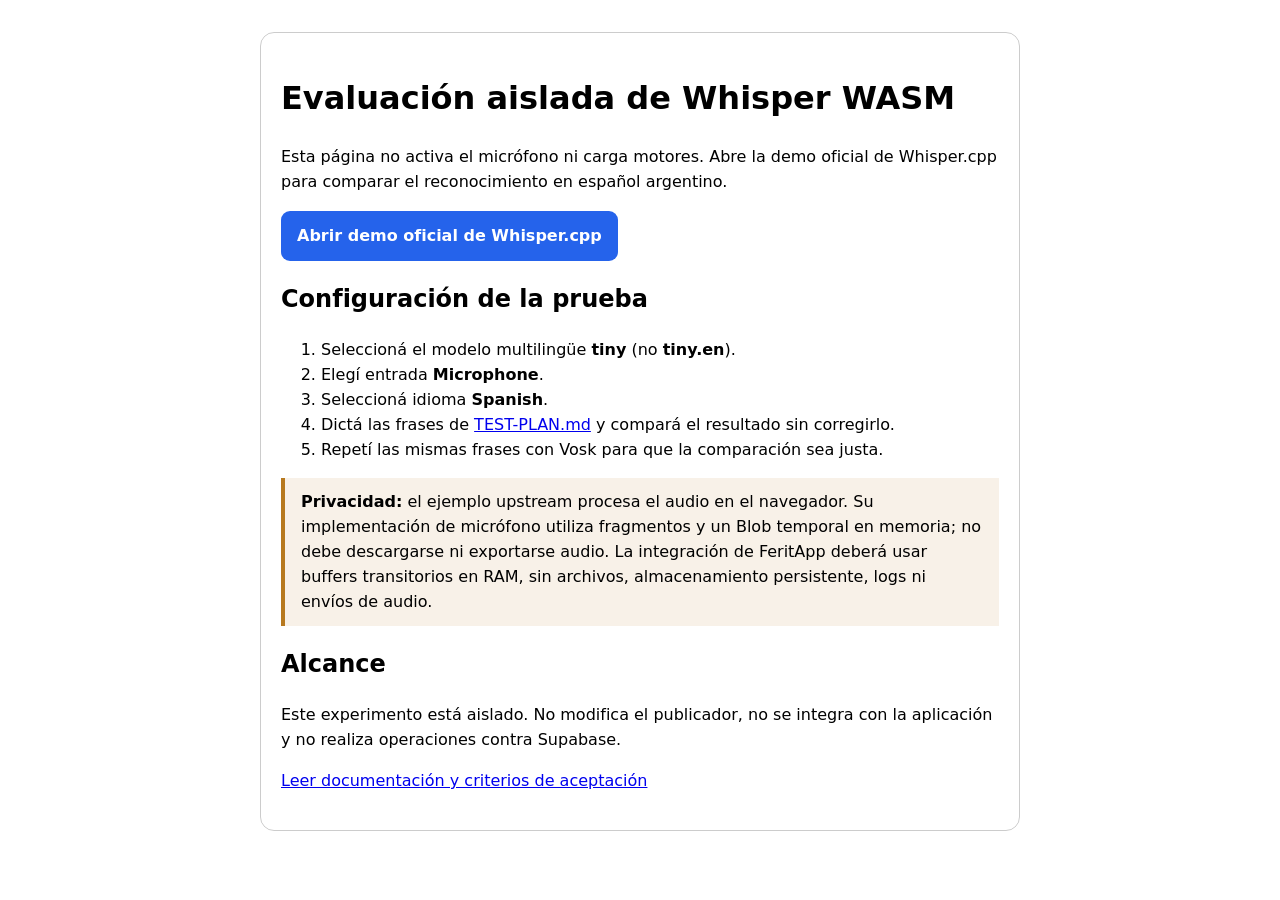
==== tools/experiments/local-whisper/index.html @ d6b804ad "feat(publisher): add isolated Whisper evaluation entrypoint" ====
<!doctype html>
<html lang="es">
<head>
  <meta charset="utf-8">
  <meta name="viewport" content="width=device-width, initial-scale=1">
  <meta name="robots" content="noindex,nofollow">
  <meta name="referrer" content="no-referrer">
  <title>Evaluación aislada de Whisper WASM</title>
  <style>
    :root { color-scheme: light dark; font-family: system-ui, sans-serif; }
    body { max-width: 760px; margin: 0 auto; padding: 2rem 1.25rem; line-height: 1.55; }
    main { border: 1px solid color-mix(in srgb, currentColor 20%, transparent); border-radius: 14px; padding: 1.25rem; }
    a { overflow-wrap: anywhere; }
    .notice { border-left: 4px solid #b7791f; padding: .75rem 1rem; background: color-mix(in srgb, #b7791f 10%, transparent); }
    .primary { display: inline-block; padding: .8rem 1rem; border-radius: 9px; background: #2563eb; color: white; font-weight: 650; text-decoration: none; }
  </style>
</head>
<body>
  <main>
    <h1>Evaluación aislada de Whisper WASM</h1>
    <p>Esta página no activa el micrófono ni carga motores. Abre la demo oficial de Whisper.cpp para comparar el reconocimiento en español argentino.</p>
    <p><a class="primary" href="https://ggml.ai/whisper.cpp/" target="_blank" rel="noopener noreferrer">Abrir demo oficial de Whisper.cpp</a></p>
    <h2>Configuración de la prueba</h2>
    <ol>
      <li>Seleccioná el modelo multilingüe <strong>tiny</strong> (no <strong>tiny.en</strong>).</li>
      <li>Elegí entrada <strong>Microphone</strong>.</li>
      <li>Seleccioná idioma <strong>Spanish</strong>.</li>
      <li>Dictá las frases de <a href="./TEST-PLAN.md">TEST-PLAN.md</a> y compará el resultado sin corregirlo.</li>
      <li>Repetí las mismas frases con Vosk para que la comparación sea justa.</li>
    </ol>
    <div class="notice">
      <strong>Privacidad:</strong> el ejemplo upstream procesa el audio en el navegador. Su implementación de micrófono utiliza fragmentos y un Blob temporal en memoria; no debe descargarse ni exportarse audio. La integración de FeritApp deberá usar buffers transitorios en RAM, sin archivos, almacenamiento persistente, logs ni envíos de audio.
    </div>
    <h2>Alcance</h2>
    <p>Este experimento está aislado. No modifica el publicador, no se integra con la aplicación y no realiza operaciones contra Supabase.</p>
    <p><a href="./README.md">Leer documentación y criterios de aceptación</a></p>
  </main>
</body>
</html>
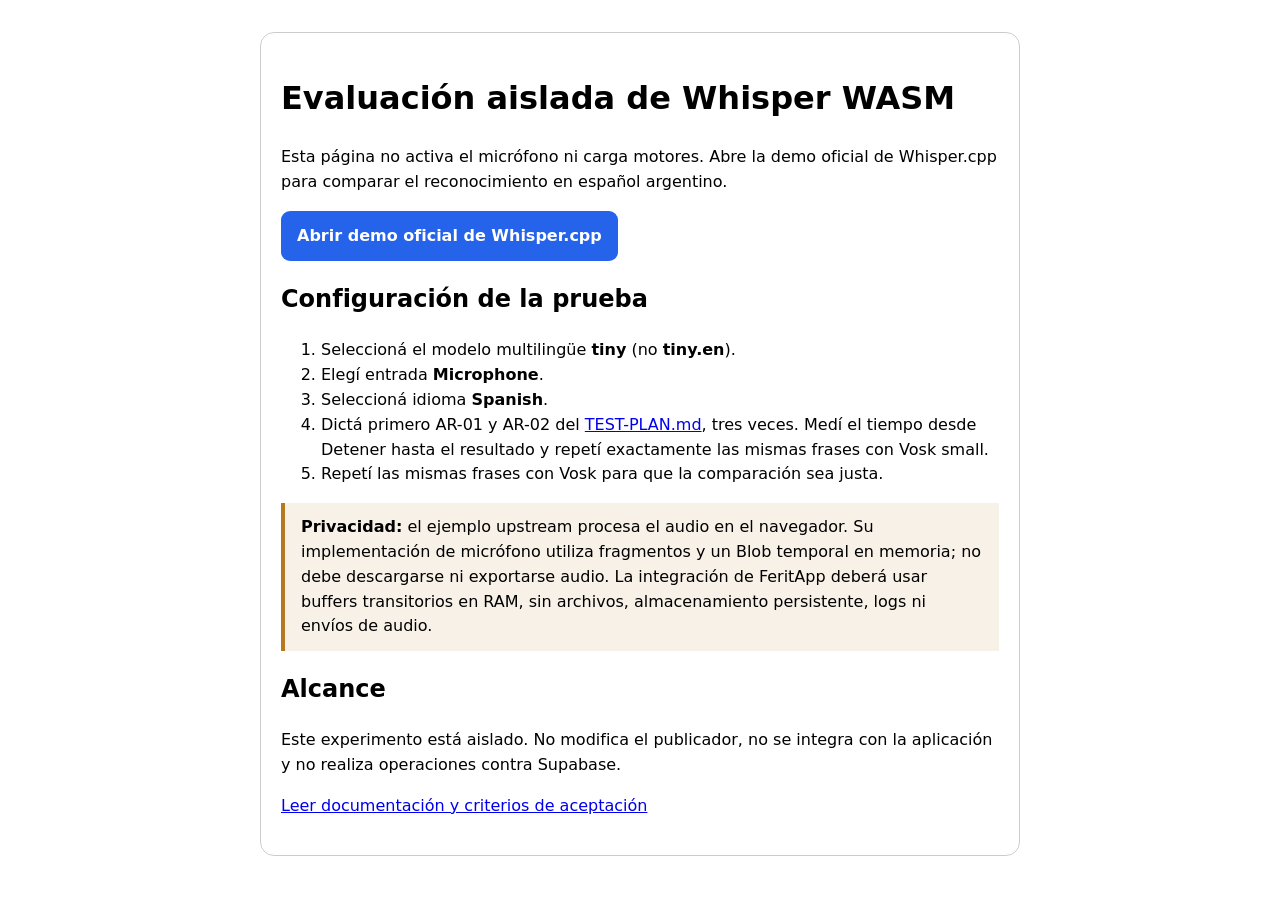
==== commit a222cb7f: "docs(speech): prioritize base and compare mobile latency" ====
--- a/tools/experiments/local-whisper/index.html
+++ b/tools/experiments/local-whisper/index.html
@@ -25,7 +25,7 @@
       <li>Seleccioná el modelo multilingüe <strong>tiny</strong> (no <strong>tiny.en</strong>).</li>
       <li>Elegí entrada <strong>Microphone</strong>.</li>
       <li>Seleccioná idioma <strong>Spanish</strong>.</li>
-      <li>Dictá las frases de <a href="./TEST-PLAN.md">TEST-PLAN.md</a> y compará el resultado sin corregirlo.</li>
+      <li>Dictá primero AR-01 y AR-02 del <a href="./TEST-PLAN.md">TEST-PLAN.md</a>, tres veces. Medí el tiempo desde Detener hasta el resultado y repetí exactamente las mismas frases con Vosk small.</li>
       <li>Repetí las mismas frases con Vosk para que la comparación sea justa.</li>
     </ol>
     <div class="notice">
